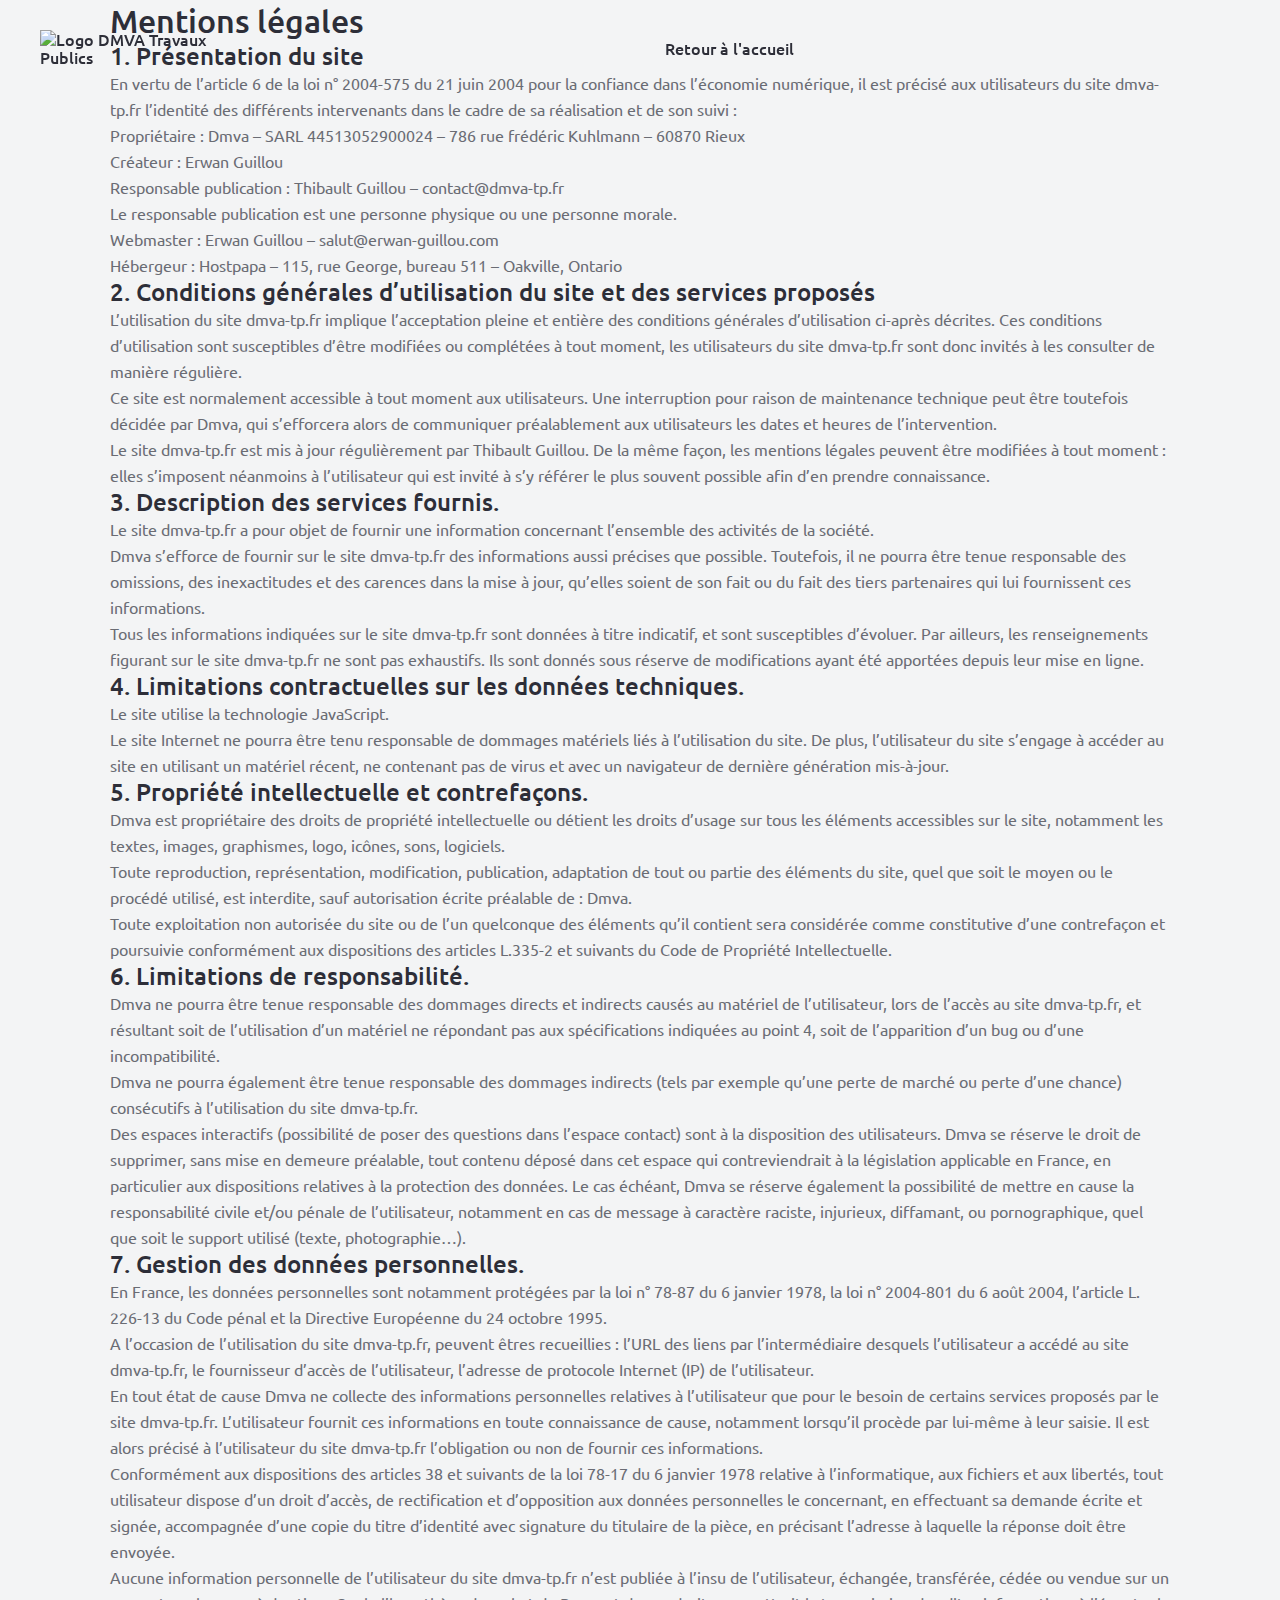
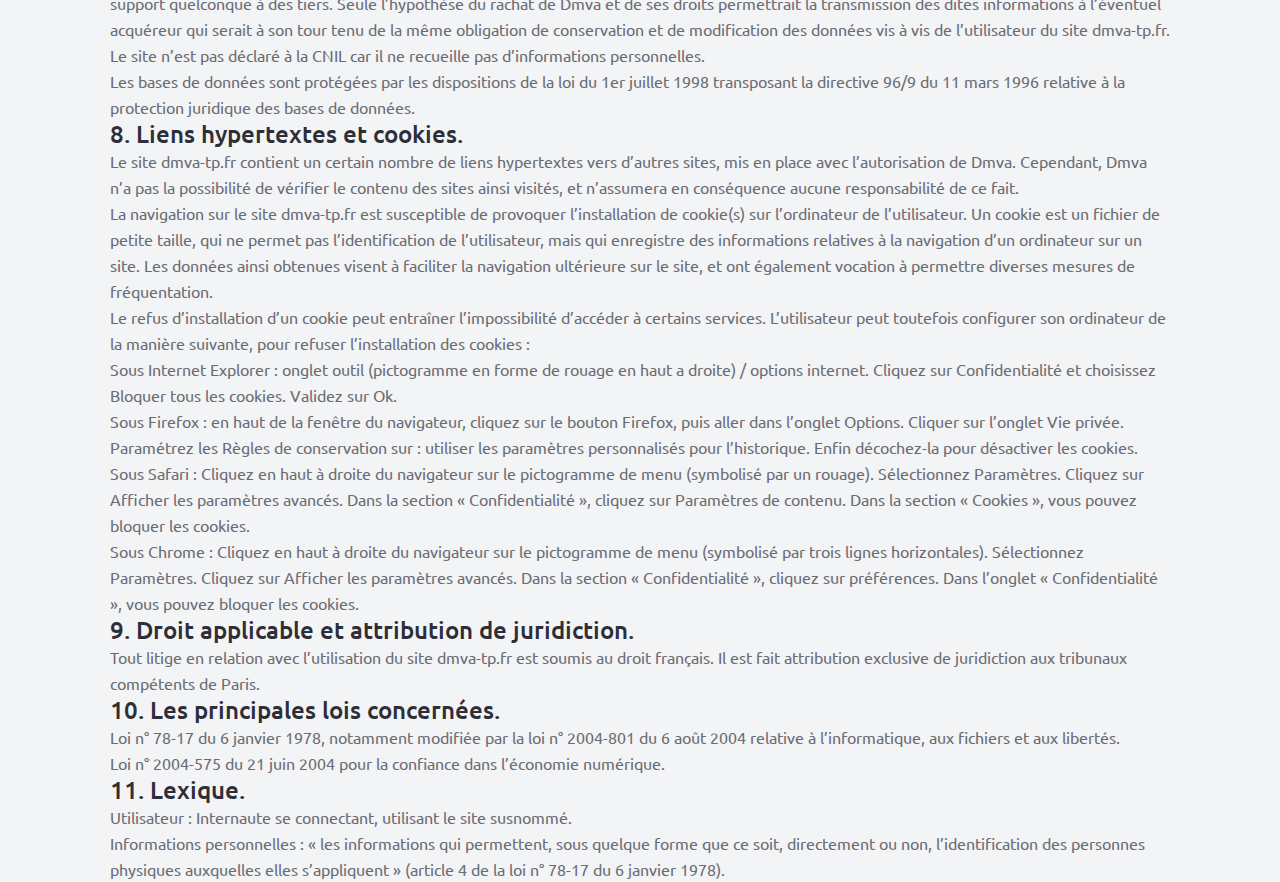
==== mentions.html @ 1ff3b155 "Update avant publication" ====
<!DOCTYPE html>
<html lang="fr">
<head>

<!-- ===============================  Meta  =============================== -->
    <meta charset="UTF-8" />
    <meta name="viewport" content="width=device-width, initial-scale=1.0">
    <meta http-equiv="X-UA-Compatible" content="ie=edge">
    <meta name="author" content="erwan guillou">
  
<!-- ===============================  Description  =============================== -->
    <title>Dmva TP • Mentions légales</title>
    <meta name="description" content="Spécialiste dans tous les métiers liés à la construction et l'entretien des routes, et de toute autre forme d'infrastructures urbains."/>

<!-- ===============================  Keywords  =============================== -->
    <meta name="keywords" content="..."/>

<!-- ===============================  Site icon  =============================== -->
    <link rel="icon" type="image/png" href="img/icon.png" />

<!-- ===============================  Google Font  =============================== -->
    <link rel="preconnect" href="https://fonts.googleapis.com">
    <link rel="preconnect" href="https://fonts.gstatic.com" crossorigin>
    <link href="https://fonts.googleapis.com/css2?family=Ubuntu:wght@400;500;700&display=swap" rel="stylesheet">

<!-- ===============================  Custom css  =============================== -->
    <link rel="stylesheet" href="css/main.css">

<!-- ===============================  No index google  =============================== -->
    <meta name="robots" content="noindex">

</head>




<body class="mentions">
    <header id="header" class="header">

<!-- ===============================  1. Navigation  =============================== -->
        <nav class="nav">
        
        <a href="index.html" class="nav__logo" title="Accueil">
            <img src="img/logo.png" alt="Logo DMVA Travaux Publics">
        </a>
        <div id="navMenu" class="nav__menu">
            <a href="index.html" class="nav__link link" title="Accueil">Retour à l'accueil</a>
        </div>
            
        <div id="navToggle" class="nav__toggle">
            <div class="toggle__bar"></div>
            <div class="toggle__bar"></div>
            <div class="toggle__bar"></div>
        </div>
        
        </nav>
    </header>

<!-- ===============================  2. Mentions légales  =============================== -->
    <main class="margin__constraint">
        <section class="rules useful__width1">
            <h3>Mentions légales</h3>
            <!-- ===============================  #1  =============================== -->
            <div class="rules_item">
                <h5 class="">1. Présentation du site</h5>
                <p>En vertu de l’article 6 de la loi n° 2004-575 du 21 juin 2004 pour la confiance dans l’économie numérique, il est précisé aux utilisateurs du site dmva-tp.fr l’identité des différents intervenants dans le cadre de sa réalisation et de son suivi :</p>
                <p>Propriétaire : Dmva – SARL 44513052900024 – 786 rue frédéric Kuhlmann – 60870 Rieux</p>
                <p>Créateur : Erwan Guillou</p>
                <p>Responsable publication : Thibault Guillou – contact@dmva-tp.fr</p>
                <p>Le responsable publication est une personne physique ou une personne morale.</p>
                <p>Webmaster : Erwan Guillou – salut@erwan-guillou.com</p>
                <p>Hébergeur : Hostpapa – 115, rue George, bureau 511 – Oakville, Ontario</p>
            </div>
            <!-- ===============================  #2  =============================== -->
            <div class="rules_item">
                <h5 class="">2. Conditions générales d’utilisation du site et des services proposés</h5>
                <p>L’utilisation du site dmva-tp.fr implique l’acceptation pleine et entière des conditions générales d’utilisation ci-après décrites. Ces conditions d’utilisation sont susceptibles d’être modifiées ou complétées à tout moment, les utilisateurs du site dmva-tp.fr sont donc invités à les consulter de manière régulière.</p>
                <p>Ce site est normalement accessible à tout moment aux utilisateurs. Une interruption pour raison de maintenance technique peut être toutefois décidée par Dmva, qui s’efforcera alors de communiquer préalablement aux utilisateurs les dates et heures de l’intervention.</p>
                <p>Le site dmva-tp.fr est mis à jour régulièrement par Thibault Guillou. De la même façon, les mentions légales peuvent être modifiées à tout moment : elles s’imposent néanmoins à l’utilisateur qui est invité à s’y référer le plus souvent possible afin d’en prendre connaissance.</p>
            </div>
            <!-- ===============================  #3  =============================== -->
            <div class="rules_item">
                <h5 class="">3. Description des services fournis.</h5>
                <p>Le site dmva-tp.fr a pour objet de fournir une information concernant l’ensemble des activités de la société.</p>
                <p>Dmva s’efforce de fournir sur le site dmva-tp.fr des informations aussi précises que possible. Toutefois, il ne pourra être tenue responsable des omissions, des inexactitudes et des carences dans la mise à jour, qu’elles soient de son fait ou du fait des tiers partenaires qui lui fournissent ces informations.</p>
                <p>Tous les informations indiquées sur le site dmva-tp.fr sont données à titre indicatif, et sont susceptibles d’évoluer. Par ailleurs, les renseignements figurant sur le site dmva-tp.fr ne sont pas exhaustifs. Ils sont donnés sous réserve de modifications ayant été apportées depuis leur mise en ligne.</p>
            </div>
            <!-- ===============================  #4  =============================== -->
            <div class="rules_item">
                <h5 class="">4. Limitations contractuelles sur les données techniques.</h5>
                <p>Le site utilise la technologie JavaScript.</p>
                <p>Le site Internet ne pourra être tenu responsable de dommages matériels liés à l’utilisation du site. De plus, l’utilisateur du site s’engage à accéder au site en utilisant un matériel récent, ne contenant pas de virus et avec un navigateur de dernière génération mis-à-jour.</p>
            </div>
            <!-- ===============================  #5  =============================== -->
            <div class="rules_item">
                <h5 class="">5. Propriété intellectuelle et contrefaçons.</h5>
                <p>Dmva est propriétaire des droits de propriété intellectuelle ou détient les droits d’usage sur tous les éléments accessibles sur le site, notamment les textes, images, graphismes, logo, icônes, sons, logiciels.</p>
                <p>Toute reproduction, représentation, modification, publication, adaptation de tout ou partie des éléments du site, quel que soit le moyen ou le procédé utilisé, est interdite, sauf autorisation écrite préalable de : Dmva.</p>
                <p>Toute exploitation non autorisée du site ou de l’un quelconque des éléments qu’il contient sera considérée comme constitutive d’une contrefaçon et poursuivie conformément aux dispositions des articles L.335-2 et suivants du Code de Propriété Intellectuelle.</p>
            </div>
            <!-- ===============================  #6  =============================== -->
            <div class="rules_item">
                <h5 class="">6. Limitations de responsabilité.</h5>
                <p>Dmva ne pourra être tenue responsable des dommages directs et indirects causés au matériel de l’utilisateur, lors de l’accès au site dmva-tp.fr, et résultant soit de l’utilisation d’un matériel ne répondant pas aux spécifications indiquées au point 4, soit de l’apparition d’un bug ou d’une incompatibilité.</p>
                <p>Dmva ne pourra également être tenue responsable des dommages indirects (tels par exemple qu’une perte de marché ou perte d’une chance) consécutifs à l’utilisation du site dmva-tp.fr.</p>
                <p>Des espaces interactifs (possibilité de poser des questions dans l’espace contact) sont à la disposition des utilisateurs. Dmva se réserve le droit de supprimer, sans mise en demeure préalable, tout contenu déposé dans cet espace qui contreviendrait à la législation applicable en France, en particulier aux dispositions relatives à la protection des données. Le cas échéant, Dmva se réserve également la possibilité de mettre en cause la responsabilité civile et/ou pénale de l’utilisateur, notamment en cas de message à caractère raciste, injurieux, diffamant, ou pornographique, quel que soit le support utilisé (texte, photographie…).</p>
            </div>
            <!-- ===============================  #7  =============================== -->
            <div class="rules_item">
                <h5 class="">7. Gestion des données personnelles.</h5>
                <p>En France, les données personnelles sont notamment protégées par la loi n° 78-87 du 6 janvier 1978, la loi n° 2004-801 du 6 août 2004, l’article L. 226-13 du Code pénal et la Directive Européenne du 24 octobre 1995.</p>
                <p>A l’occasion de l’utilisation du site dmva-tp.fr, peuvent êtres recueillies : l’URL des liens par l’intermédiaire desquels l’utilisateur a accédé au site dmva-tp.fr, le fournisseur d’accès de l’utilisateur, l’adresse de protocole Internet (IP) de l’utilisateur.</p>
                <p>En tout état de cause Dmva ne collecte des informations personnelles relatives à l’utilisateur que pour le besoin de certains services proposés par le site dmva-tp.fr. L’utilisateur fournit ces informations en toute connaissance de cause, notamment lorsqu’il procède par lui-même à leur saisie. Il est alors précisé à l’utilisateur du site dmva-tp.fr l’obligation ou non de fournir ces informations.</p>
                <p>Conformément aux dispositions des articles 38 et suivants de la loi 78-17 du 6 janvier 1978 relative à l’informatique, aux fichiers et aux libertés, tout utilisateur dispose d’un droit d’accès, de rectification et d’opposition aux données personnelles le concernant, en effectuant sa demande écrite et signée, accompagnée d’une copie du titre d’identité avec signature du titulaire de la pièce, en précisant l’adresse à laquelle la réponse doit être envoyée.</p>
                <p>Aucune information personnelle de l’utilisateur du site dmva-tp.fr n’est publiée à l’insu de l’utilisateur, échangée, transférée, cédée ou vendue sur un support quelconque à des tiers. Seule l’hypothèse du rachat de Dmva et de ses droits permettrait la transmission des dites informations à l’éventuel acquéreur qui serait à son tour tenu de la même obligation de conservation et de modification des données vis à vis de l’utilisateur du site dmva-tp.fr.</p>
                <p>Le site n’est pas déclaré à la CNIL car il ne recueille pas d’informations personnelles.</p>
                <p>Les bases de données sont protégées par les dispositions de la loi du 1er juillet 1998 transposant la directive 96/9 du 11 mars 1996 relative à la protection juridique des bases de données.</p>
            </div>
            <!-- ===============================  #8  =============================== -->
            <div class="rules_item">
                <h5 class="">8. Liens hypertextes et cookies.</h5>
                <p>Le site dmva-tp.fr contient un certain nombre de liens hypertextes vers d’autres sites, mis en place avec l’autorisation de Dmva. Cependant, Dmva n’a pas la possibilité de vérifier le contenu des sites ainsi visités, et n’assumera en conséquence aucune responsabilité de ce fait.</p>
                <p>La navigation sur le site dmva-tp.fr est susceptible de provoquer l’installation de cookie(s) sur l’ordinateur de l’utilisateur. Un cookie est un fichier de petite taille, qui ne permet pas l’identification de l’utilisateur, mais qui enregistre des informations relatives à la navigation d’un ordinateur sur un site. Les données ainsi obtenues visent à faciliter la navigation ultérieure sur le site, et ont également vocation à permettre diverses mesures de fréquentation.</p>
                <p>Le refus d’installation d’un cookie peut entraîner l’impossibilité d’accéder à certains services. L’utilisateur peut toutefois configurer son ordinateur de la manière suivante, pour refuser l’installation des cookies :</p>
                <p>Sous Internet Explorer : onglet outil (pictogramme en forme de rouage en haut a droite) / options internet. Cliquez sur Confidentialité et choisissez Bloquer tous les cookies. Validez sur Ok.</p>
                <p>Sous Firefox : en haut de la fenêtre du navigateur, cliquez sur le bouton Firefox, puis aller dans l’onglet Options. Cliquer sur l’onglet Vie privée.</p>
                <p>Paramétrez les Règles de conservation sur : utiliser les paramètres personnalisés pour l’historique. Enfin décochez-la pour désactiver les cookies.</p>
                <p>Sous Safari : Cliquez en haut à droite du navigateur sur le pictogramme de menu (symbolisé par un rouage). Sélectionnez Paramètres. Cliquez sur Afficher les paramètres avancés. Dans la section « Confidentialité », cliquez sur Paramètres de contenu. Dans la section « Cookies », vous pouvez bloquer les cookies.</p>
                <p>Sous Chrome : Cliquez en haut à droite du navigateur sur le pictogramme de menu (symbolisé par trois lignes horizontales). Sélectionnez Paramètres. Cliquez sur Afficher les paramètres avancés. Dans la section « Confidentialité », cliquez sur préférences. Dans l’onglet « Confidentialité », vous pouvez bloquer les cookies.</p>
            </div>
            <!-- ===============================  #9  =============================== -->
            <div class="rules_item">
                <h5 class="">9. Droit applicable et attribution de juridiction.</h5>
                <p>Tout litige en relation avec l’utilisation du site dmva-tp.fr est soumis au droit français. Il est fait attribution exclusive de juridiction aux tribunaux compétents de Paris.</p>
            </div>
            <!-- ===============================  #10  =============================== -->
            <div class="rules_item">
                <h5 class="">10. Les principales lois concernées.</h5>
                <p>Loi n° 78-17 du 6 janvier 1978, notamment modifiée par la loi n° 2004-801 du 6 août 2004 relative à l’informatique, aux fichiers et aux libertés.</p>
                <p>Loi n° 2004-575 du 21 juin 2004 pour la confiance dans l’économie numérique.</p>
            </div>
            <!-- ===============================  #11  =============================== -->
            <div class="rules_item">
                <h5 class="">11. Lexique.</h5>
                <p>Utilisateur : Internaute se connectant, utilisant le site susnommé.</p>
                <p>Informations personnelles : « les informations qui permettent, sous quelque forme que ce soit, directement ou non, l’identification des personnes physiques auxquelles elles s’appliquent » (article 4 de la loi n° 78-17 du 6 janvier 1978).</p>
            </div>
        </section> 
    </main>
 
<!-- ===============================  JS Scroll reveal  =============================== -->
    <script src="https://unpkg.com/scrollreveal"></script>

<!-- ===============================  JS nav  =============================== -->
    <script src="js/nav.js"></script>


    </body>
</html>
---- css/main.css ----
/* Import VARIABLES from variables.css */
@import url("variables.css");


/* Import BUTTON from buttons.css */
@import url("buttons.css");


/* Import NAVIGATION from navigation.css */
@import url("navigation.css");


/* Import BANNER from banner.css */
@import url("banner.css");


/* Import BANNER VIDEO from bannerVid.css */
@import url("bannerVid.css");


/* Import COMPANY from company.css */
@import url("company.css");


/* Import JOBS from jobs.css */
@import url("jobs.css");


/* Import REECYCLE from recycle.css */
@import url("recycle.css");


/* Import PROJECTS from projects.css */
@import url("projects.css");


/* Import EQUIPMENT from equipment.css */
@import url("equipment.css");


/* Import FAQ from faq.css */
@import url("faq.css");


/* Import PARNTERS from partners.css */
@import url("partners.css");


/* Import DIRECTION from direction.css */
@import url("direction.css");


/* Import CONTACT from contact.css */
@import url("contact.css");


/* Import FOOTER from footer.css */
@import url("footer.css");


/* Import MENTIONS from mentions.css */
@import url("admin/mentions.css");


/* ===============================  Global  =============================== */

*, *::before, *::after {
  -webkit-box-sizing: border-box;
  -moz-box-sizing: border-box;
  box-sizing: border-box;
  margin: 0;
  padding: 0;
}


html {
  /* basefont */font-size: 1rem;
  scroll-behavior: smooth;
}

body {
  font-family: 'Ubuntu', sans-serif;
  background: var(--bgSite);
}

p {
  font-size: 1rem;
  font-weight: 400;
  line-height: 1.625rem;
  color: var(--grey);
  margin: 0;
}

h1, h2, h3, h4, h5, h6 {
  font-weight: 500;
  color: var(--darkGrey);
  margin: 0;
}

h1 {
  font-size: 2.5rem;
  line-height: 3.25rem;
}

h2 {
  font-size: 0.875rem;
  line-height: 1rem;
  color: var(--grey);
  letter-spacing: 0.2em;
  text-transform: uppercase;
  margin-bottom: 0.375rem;
}

h3 {
  font-size: 2rem;
  line-height: 2.625rem;
}

h4 {
  font-size: 1.75rem;
  line-height: 2.375rem;
}

h5 {
  font-size: 1.5rem;
  line-height: 1.75rem;
}

h6 {
  font-size: 1.375rem;
  line-height: 1.625rem;
}

a {
  font-weight: 500;
  text-decoration: none;
  line-height: 1.125rem;
  color: var(--darkGrey);
  transition: var(--transitions);
}

ul {
  list-style: none;
  padding: 0;
  margin: 0;
}

li {
  display: inline-block;
}

img {
  height: auto; 
  object-fit: cover;
  display: block;
}

.margin__constraint {
  margin-left: 1.25rem;
  margin-right: 1.25rem;
}

.useful__width1 {
  max-width: 1060px;
  margin-left: auto;
  margin-right: auto;
}

.useful__width2 {
  max-width: 1240px;
  margin-left: auto;
  margin-right: auto;
}
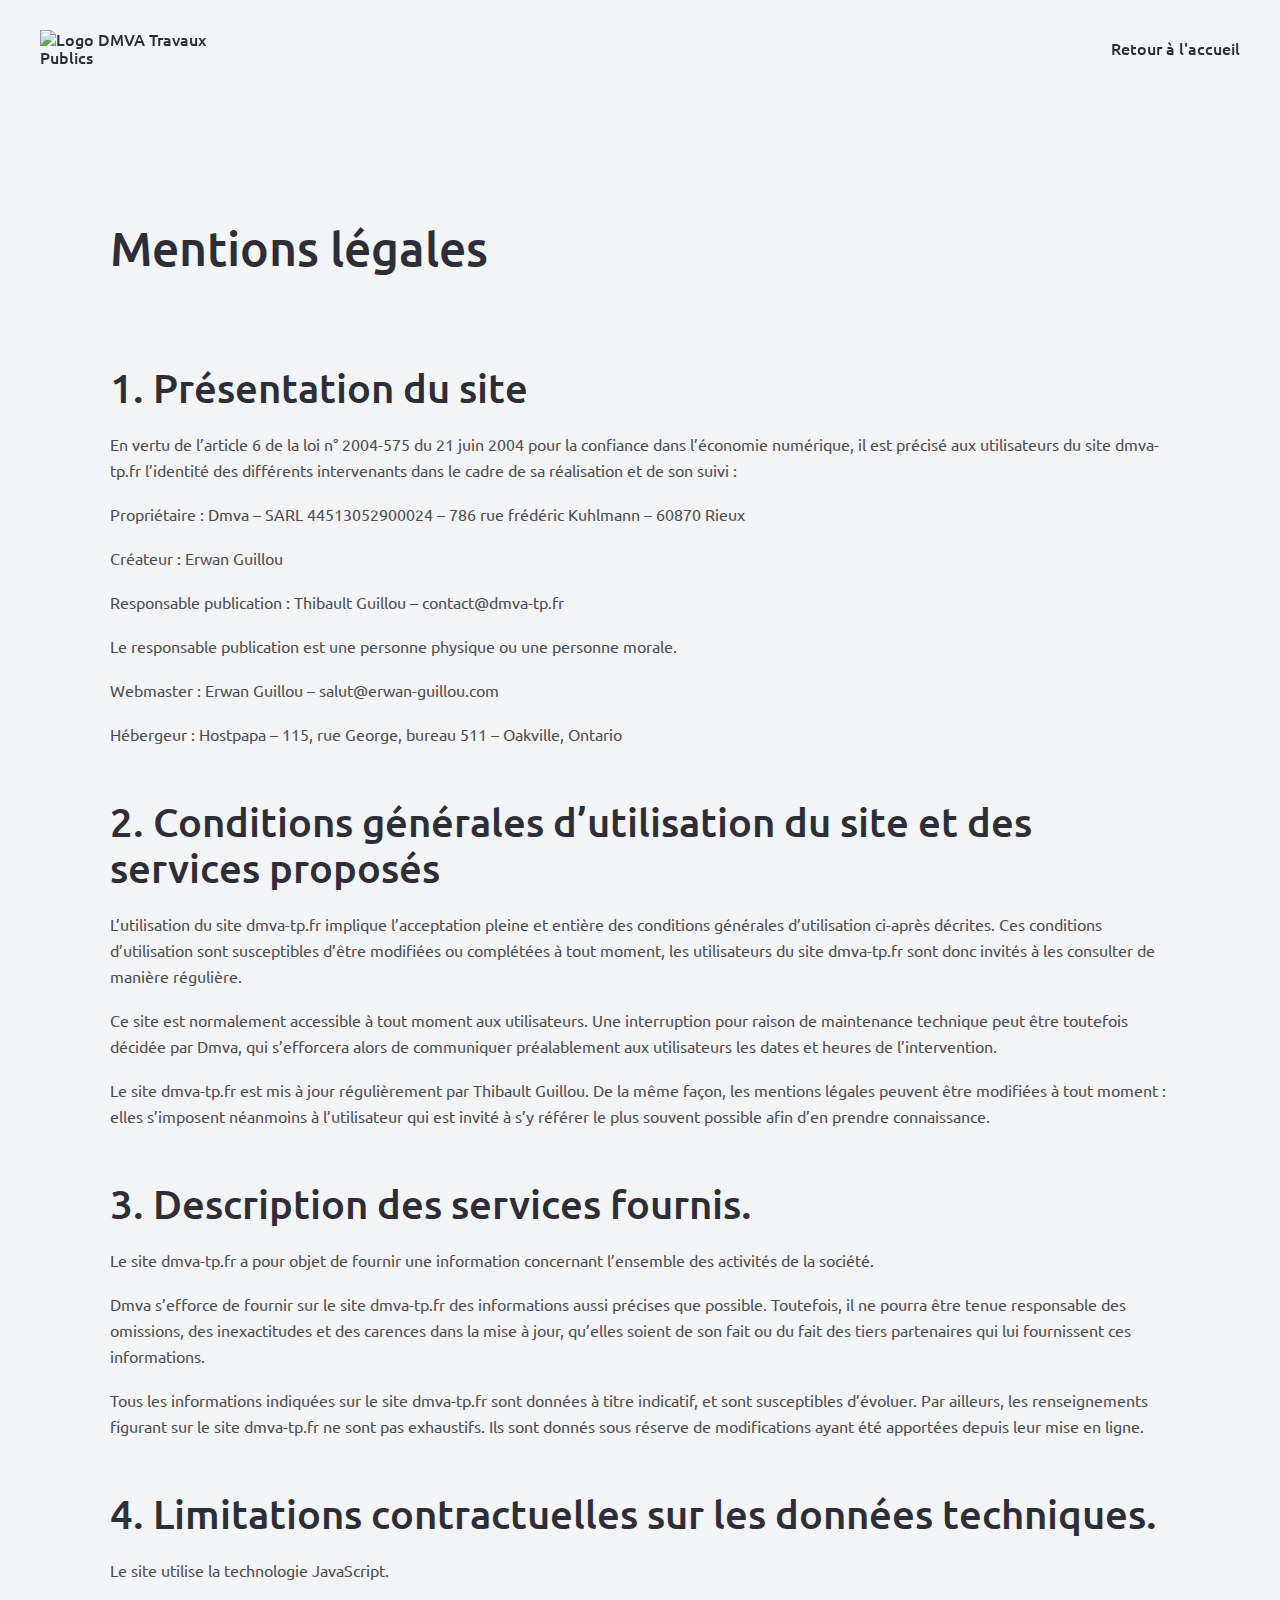
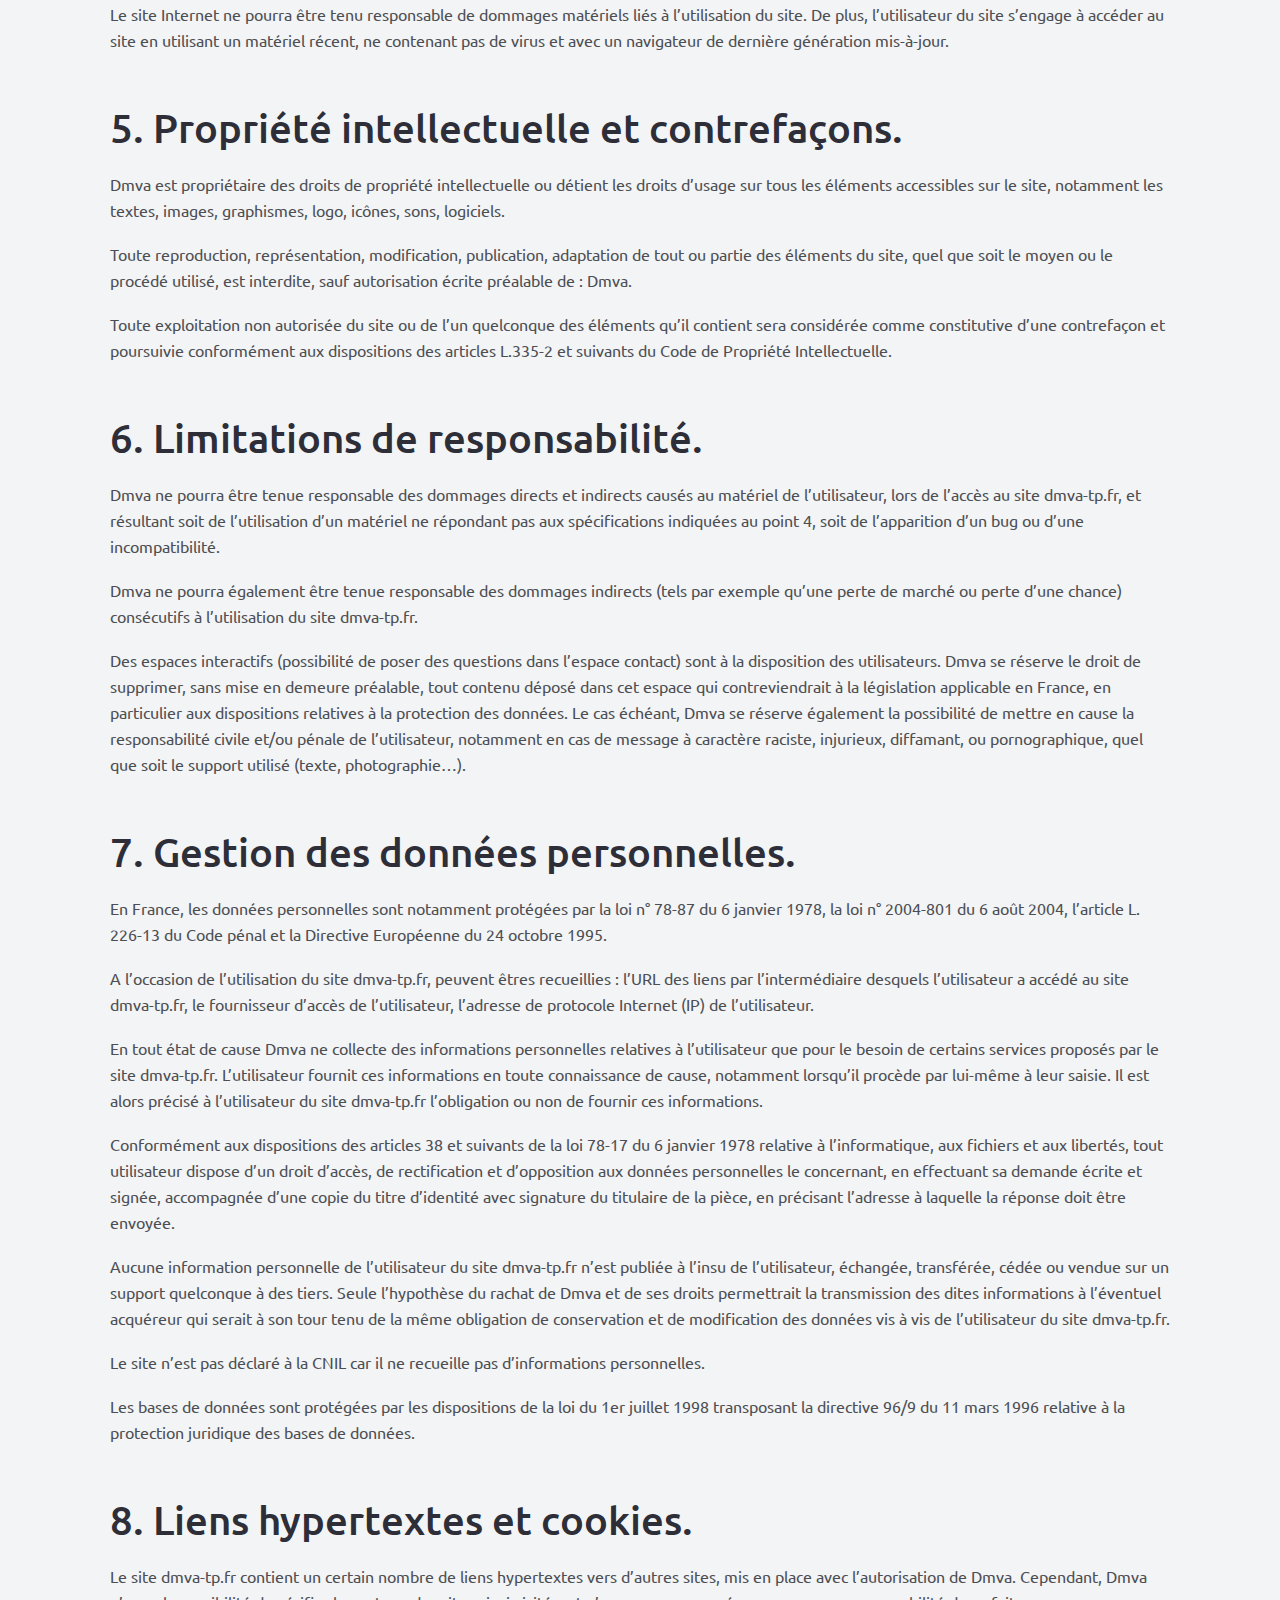
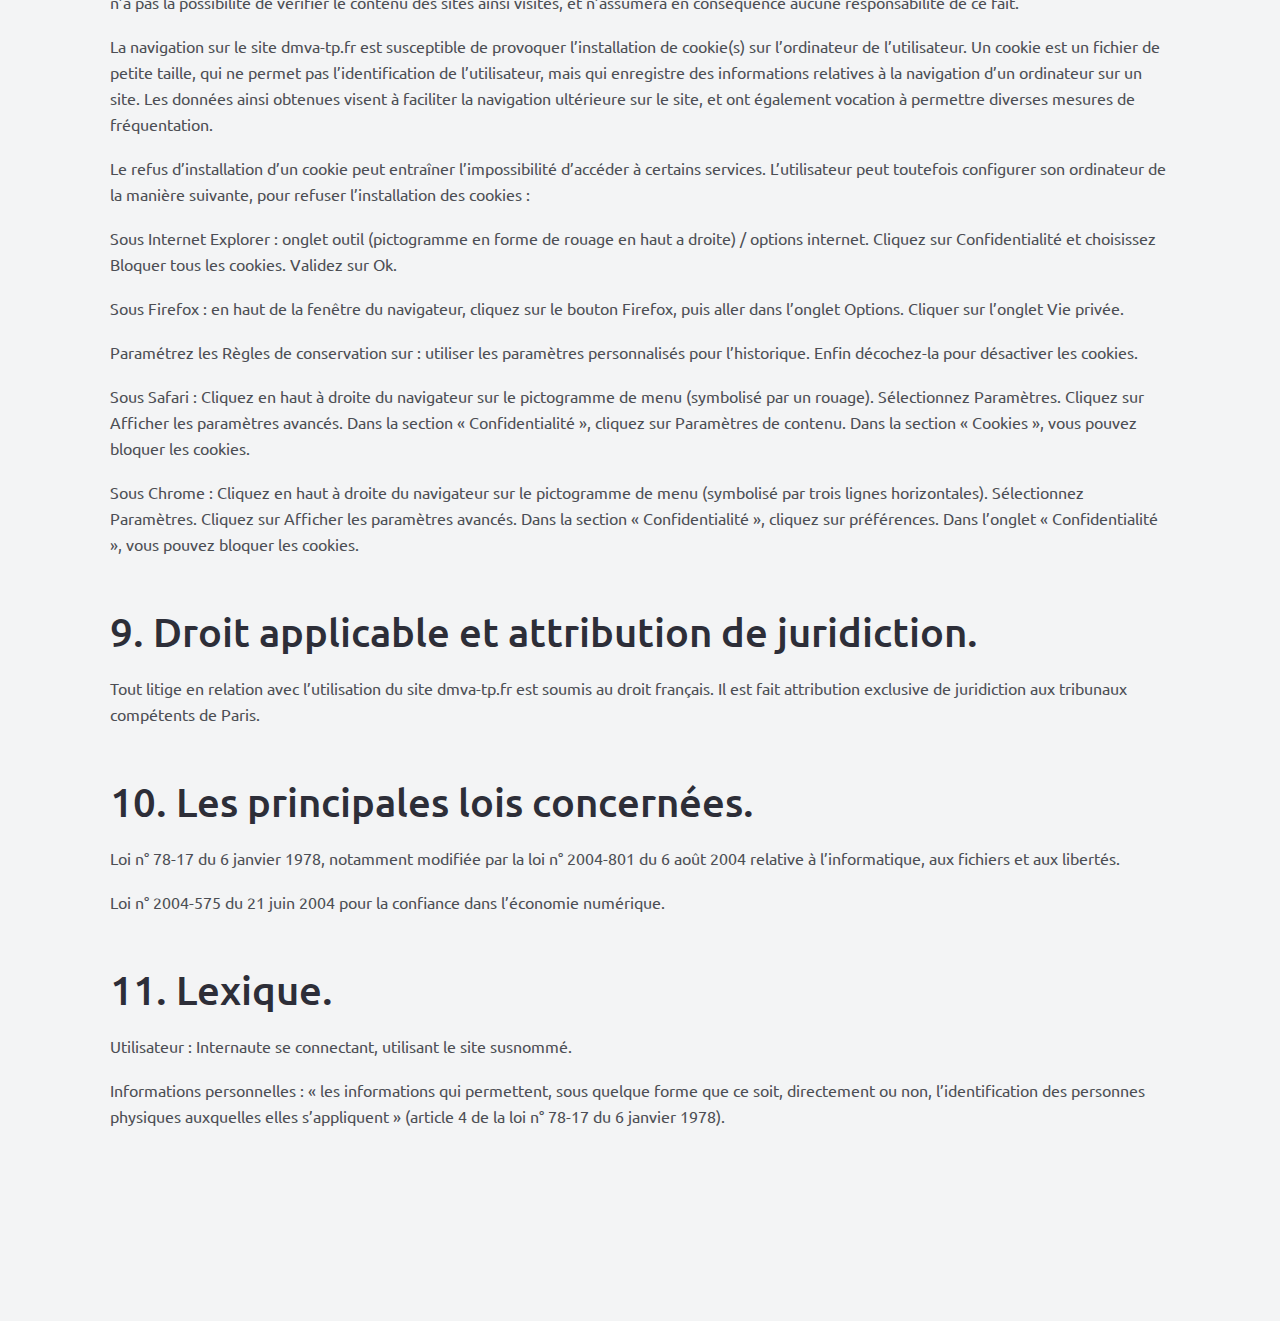
==== commit bfed9111: "update SEO" ====
--- a/mentions.html
+++ b/mentions.html
@@ -9,7 +9,7 @@
     <meta name="author" content="erwan guillou">
   
 <!-- ===============================  Description  =============================== -->
-    <title>Dmva TP • Mentions légales</title>
+    <title>Dmva TP - Mentions légales</title>
     <meta name="description" content="Spécialiste dans tous les métiers liés à la construction et l'entretien des routes, et de toute autre forme d'infrastructures urbains."/>
 
 <!-- ===============================  Keywords  =============================== -->
@@ -59,10 +59,10 @@
 <!-- ===============================  2. Mentions légales  =============================== -->
     <main class="margin__constraint">
         <section class="rules useful__width1">
-            <h3>Mentions légales</h3>
+            <h1>Mentions légales</h1>
             <!-- ===============================  #1  =============================== -->
             <div class="rules_item">
-                <h5 class="">1. Présentation du site</h5>
+                <h2 class="">1. Présentation du site</h2>
                 <p>En vertu de l’article 6 de la loi n° 2004-575 du 21 juin 2004 pour la confiance dans l’économie numérique, il est précisé aux utilisateurs du site dmva-tp.fr l’identité des différents intervenants dans le cadre de sa réalisation et de son suivi :</p>
                 <p>Propriétaire : Dmva – SARL 44513052900024 – 786 rue frédéric Kuhlmann – 60870 Rieux</p>
                 <p>Créateur : Erwan Guillou</p>
@@ -73,41 +73,41 @@
             </div>
             <!-- ===============================  #2  =============================== -->
             <div class="rules_item">
-                <h5 class="">2. Conditions générales d’utilisation du site et des services proposés</h5>
+                <h2 class="">2. Conditions générales d’utilisation du site et des services proposés</h2>
                 <p>L’utilisation du site dmva-tp.fr implique l’acceptation pleine et entière des conditions générales d’utilisation ci-après décrites. Ces conditions d’utilisation sont susceptibles d’être modifiées ou complétées à tout moment, les utilisateurs du site dmva-tp.fr sont donc invités à les consulter de manière régulière.</p>
                 <p>Ce site est normalement accessible à tout moment aux utilisateurs. Une interruption pour raison de maintenance technique peut être toutefois décidée par Dmva, qui s’efforcera alors de communiquer préalablement aux utilisateurs les dates et heures de l’intervention.</p>
                 <p>Le site dmva-tp.fr est mis à jour régulièrement par Thibault Guillou. De la même façon, les mentions légales peuvent être modifiées à tout moment : elles s’imposent néanmoins à l’utilisateur qui est invité à s’y référer le plus souvent possible afin d’en prendre connaissance.</p>
             </div>
             <!-- ===============================  #3  =============================== -->
             <div class="rules_item">
-                <h5 class="">3. Description des services fournis.</h5>
+                <h2 class="">3. Description des services fournis.</h2>
                 <p>Le site dmva-tp.fr a pour objet de fournir une information concernant l’ensemble des activités de la société.</p>
                 <p>Dmva s’efforce de fournir sur le site dmva-tp.fr des informations aussi précises que possible. Toutefois, il ne pourra être tenue responsable des omissions, des inexactitudes et des carences dans la mise à jour, qu’elles soient de son fait ou du fait des tiers partenaires qui lui fournissent ces informations.</p>
                 <p>Tous les informations indiquées sur le site dmva-tp.fr sont données à titre indicatif, et sont susceptibles d’évoluer. Par ailleurs, les renseignements figurant sur le site dmva-tp.fr ne sont pas exhaustifs. Ils sont donnés sous réserve de modifications ayant été apportées depuis leur mise en ligne.</p>
             </div>
             <!-- ===============================  #4  =============================== -->
             <div class="rules_item">
-                <h5 class="">4. Limitations contractuelles sur les données techniques.</h5>
+                <h2 class="">4. Limitations contractuelles sur les données techniques.</h2>
                 <p>Le site utilise la technologie JavaScript.</p>
                 <p>Le site Internet ne pourra être tenu responsable de dommages matériels liés à l’utilisation du site. De plus, l’utilisateur du site s’engage à accéder au site en utilisant un matériel récent, ne contenant pas de virus et avec un navigateur de dernière génération mis-à-jour.</p>
             </div>
             <!-- ===============================  #5  =============================== -->
             <div class="rules_item">
-                <h5 class="">5. Propriété intellectuelle et contrefaçons.</h5>
+                <h2 class="">5. Propriété intellectuelle et contrefaçons.</h2>
                 <p>Dmva est propriétaire des droits de propriété intellectuelle ou détient les droits d’usage sur tous les éléments accessibles sur le site, notamment les textes, images, graphismes, logo, icônes, sons, logiciels.</p>
                 <p>Toute reproduction, représentation, modification, publication, adaptation de tout ou partie des éléments du site, quel que soit le moyen ou le procédé utilisé, est interdite, sauf autorisation écrite préalable de : Dmva.</p>
                 <p>Toute exploitation non autorisée du site ou de l’un quelconque des éléments qu’il contient sera considérée comme constitutive d’une contrefaçon et poursuivie conformément aux dispositions des articles L.335-2 et suivants du Code de Propriété Intellectuelle.</p>
             </div>
             <!-- ===============================  #6  =============================== -->
             <div class="rules_item">
-                <h5 class="">6. Limitations de responsabilité.</h5>
+                <h2 class="">6. Limitations de responsabilité.</h2>
                 <p>Dmva ne pourra être tenue responsable des dommages directs et indirects causés au matériel de l’utilisateur, lors de l’accès au site dmva-tp.fr, et résultant soit de l’utilisation d’un matériel ne répondant pas aux spécifications indiquées au point 4, soit de l’apparition d’un bug ou d’une incompatibilité.</p>
                 <p>Dmva ne pourra également être tenue responsable des dommages indirects (tels par exemple qu’une perte de marché ou perte d’une chance) consécutifs à l’utilisation du site dmva-tp.fr.</p>
                 <p>Des espaces interactifs (possibilité de poser des questions dans l’espace contact) sont à la disposition des utilisateurs. Dmva se réserve le droit de supprimer, sans mise en demeure préalable, tout contenu déposé dans cet espace qui contreviendrait à la législation applicable en France, en particulier aux dispositions relatives à la protection des données. Le cas échéant, Dmva se réserve également la possibilité de mettre en cause la responsabilité civile et/ou pénale de l’utilisateur, notamment en cas de message à caractère raciste, injurieux, diffamant, ou pornographique, quel que soit le support utilisé (texte, photographie…).</p>
             </div>
             <!-- ===============================  #7  =============================== -->
             <div class="rules_item">
-                <h5 class="">7. Gestion des données personnelles.</h5>
+                <h2 class="">7. Gestion des données personnelles.</h2>
                 <p>En France, les données personnelles sont notamment protégées par la loi n° 78-87 du 6 janvier 1978, la loi n° 2004-801 du 6 août 2004, l’article L. 226-13 du Code pénal et la Directive Européenne du 24 octobre 1995.</p>
                 <p>A l’occasion de l’utilisation du site dmva-tp.fr, peuvent êtres recueillies : l’URL des liens par l’intermédiaire desquels l’utilisateur a accédé au site dmva-tp.fr, le fournisseur d’accès de l’utilisateur, l’adresse de protocole Internet (IP) de l’utilisateur.</p>
                 <p>En tout état de cause Dmva ne collecte des informations personnelles relatives à l’utilisateur que pour le besoin de certains services proposés par le site dmva-tp.fr. L’utilisateur fournit ces informations en toute connaissance de cause, notamment lorsqu’il procède par lui-même à leur saisie. Il est alors précisé à l’utilisateur du site dmva-tp.fr l’obligation ou non de fournir ces informations.</p>
@@ -118,7 +118,7 @@
             </div>
             <!-- ===============================  #8  =============================== -->
             <div class="rules_item">
-                <h5 class="">8. Liens hypertextes et cookies.</h5>
+                <h2 class="">8. Liens hypertextes et cookies.</h2>
                 <p>Le site dmva-tp.fr contient un certain nombre de liens hypertextes vers d’autres sites, mis en place avec l’autorisation de Dmva. Cependant, Dmva n’a pas la possibilité de vérifier le contenu des sites ainsi visités, et n’assumera en conséquence aucune responsabilité de ce fait.</p>
                 <p>La navigation sur le site dmva-tp.fr est susceptible de provoquer l’installation de cookie(s) sur l’ordinateur de l’utilisateur. Un cookie est un fichier de petite taille, qui ne permet pas l’identification de l’utilisateur, mais qui enregistre des informations relatives à la navigation d’un ordinateur sur un site. Les données ainsi obtenues visent à faciliter la navigation ultérieure sur le site, et ont également vocation à permettre diverses mesures de fréquentation.</p>
                 <p>Le refus d’installation d’un cookie peut entraîner l’impossibilité d’accéder à certains services. L’utilisateur peut toutefois configurer son ordinateur de la manière suivante, pour refuser l’installation des cookies :</p>
@@ -130,18 +130,18 @@
             </div>
             <!-- ===============================  #9  =============================== -->
             <div class="rules_item">
-                <h5 class="">9. Droit applicable et attribution de juridiction.</h5>
+                <h2 class="">9. Droit applicable et attribution de juridiction.</h2>
                 <p>Tout litige en relation avec l’utilisation du site dmva-tp.fr est soumis au droit français. Il est fait attribution exclusive de juridiction aux tribunaux compétents de Paris.</p>
             </div>
             <!-- ===============================  #10  =============================== -->
             <div class="rules_item">
-                <h5 class="">10. Les principales lois concernées.</h5>
+                <h2 class="">10. Les principales lois concernées.</h2>
                 <p>Loi n° 78-17 du 6 janvier 1978, notamment modifiée par la loi n° 2004-801 du 6 août 2004 relative à l’informatique, aux fichiers et aux libertés.</p>
                 <p>Loi n° 2004-575 du 21 juin 2004 pour la confiance dans l’économie numérique.</p>
             </div>
             <!-- ===============================  #11  =============================== -->
             <div class="rules_item">
-                <h5 class="">11. Lexique.</h5>
+                <h2 class="">11. Lexique.</h2>
                 <p>Utilisateur : Internaute se connectant, utilisant le site susnommé.</p>
                 <p>Informations personnelles : « les informations qui permettent, sous quelque forme que ce soit, directement ou non, l’identification des personnes physiques auxquelles elles s’appliquent » (article 4 de la loi n° 78-17 du 6 janvier 1978).</p>
             </div>
--- a/css/main.css
+++ b/css/main.css
@@ -62,6 +62,9 @@
 /* Import MENTIONS from mentions.css */
 @import url("admin/mentions.css");
 
+/* Import PLAN from plansite.css */
+@import url("admin/plansite.css");
+
 
 /* ===============================  Global  =============================== */
 
@@ -96,40 +99,31 @@
   font-weight: 500;
   color: var(--darkGrey);
   margin: 0;
+  line-height: 1.15
 }
 
 h1 {
-  font-size: 2.5rem;
-  line-height: 3.25rem;
+  font-size: 3rem; 
 }
 
 h2 {
-  font-size: 0.875rem;
-  line-height: 1rem;
-  color: var(--grey);
-  letter-spacing: 0.2em;
-  text-transform: uppercase;
-  margin-bottom: 0.375rem;
+  font-size: 2.5rem;
 }
 
 h3 {
   font-size: 2rem;
-  line-height: 2.625rem;
 }
 
 h4 {
-  font-size: 1.75rem;
-  line-height: 2.375rem;
+  font-size: 1.625rem;
 }
 
 h5 {
-  font-size: 1.5rem;
-  line-height: 1.75rem;
-}
-
-h6 {
-  font-size: 1.375rem;
-  line-height: 1.625rem;
+  font-size: 0.875rem;
+  color: var(--grey);
+  letter-spacing: 0.2em;
+  text-transform: uppercase;
+  margin-bottom: 0.625rem;
 }
 
 a {
